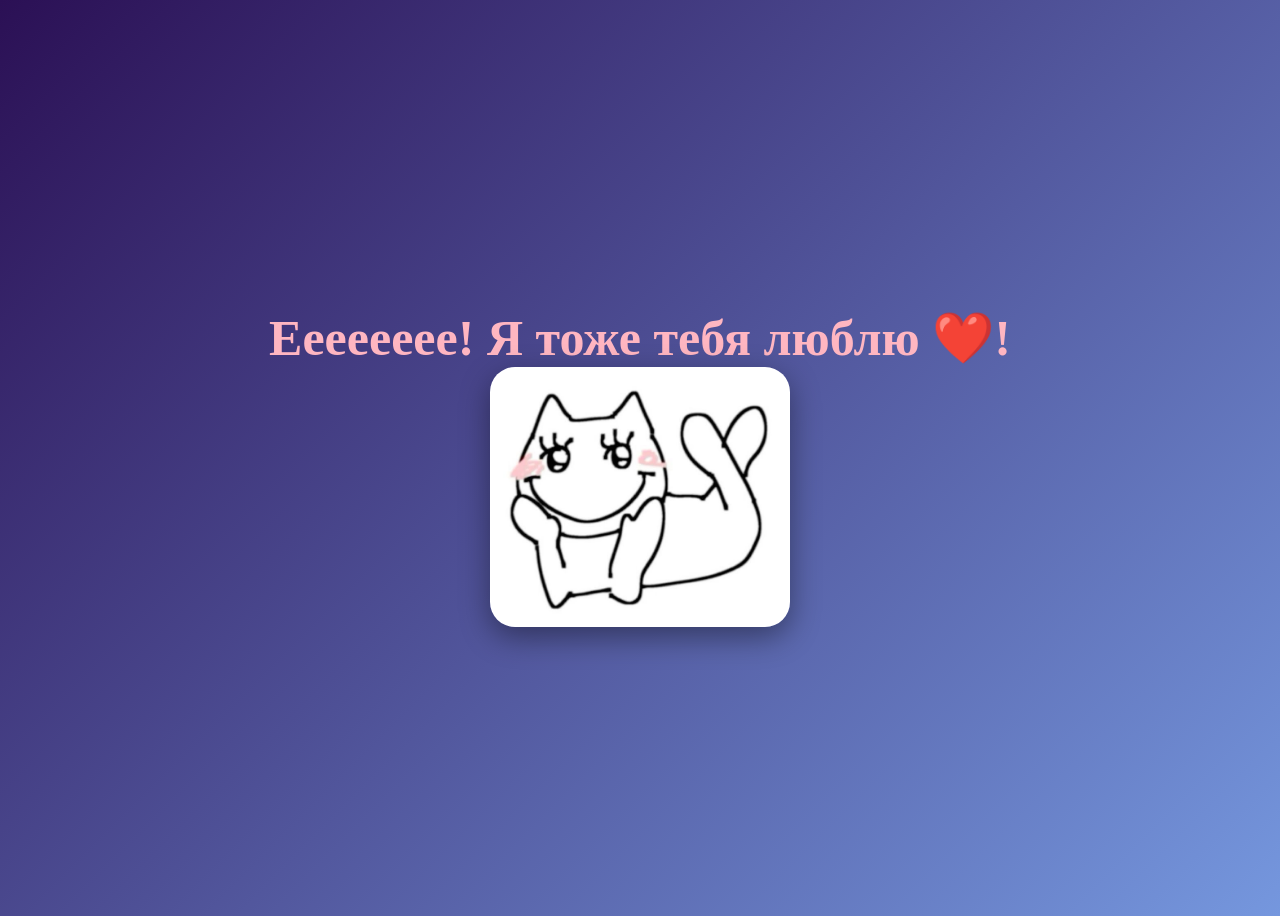
==== yes.html @ 9eefe598 "Add files via upload" ====
<!DOCTYPE html>
<html lang="ru">
    <head>
        <meta charset="UTF-8">
        <link href="./yes_style.css" rel="stylesheet"/>

    </head>
    <body>
        <div class="container">
            <div >
                <h1 class = "header_text">Ееееееее! Я тоже тебя люблю ❤️!</h1>
            </div>
             <div class="gif_container">
                <img src="my.jpg">
            </div>
        </div>

    </body>
</html>
---- yes_style.css ----
body {
    display: flex;
    justify-content: center;
    align-items: center;
    height: 100vh;
    background-color: #fcfefc;
}

#noButton {
    position: absolute;
    margin-left: 150px;
    transition: 0.5s;
}

#yesButton {
    position: absolute;
    margin-right: 150px;
}

.header_text {
    font-family: 'Nunito';
    font-size: 50px;
    font-weight: bold;
    color: #FFB6C1;
    text-align: center;
    margin-top: 20px;
    margin-bottom: 0px;
}

.text {
    font-family: 'Nunito';
    font-size: 25px;
    font-weight: bold;
    color: #FFB6C1;
    text-align: center;
    margin-top: 20px;
    margin-bottom: 0px;
}

.buttons {
    display: flex;
    flex-direction: row;
    justify-content: center;
    align-items: center;
    margin-top: 20px;
    margin-left: 20px;
}

.btn {
    background-color: #FFB6C1;
    color: white;
    padding: 15px 32px;
    text-align: center;
    display: inline-block;
    font-size: 16px;
    margin: 4px 2px;
    cursor: pointer;
    border: none;
    border-radius: 12px;
    transition: background-color 0.3s ease;
}

.btn:hover {
    background-color: #FAF9F6;
}

.gif_container {
    display: flex;
    justify-content: center;
    align-items: center;
}

img {
    width: 300px;
    height: auto;
}

body {
    background: linear-gradient(135deg, #2b1055, #7597de);
    color: white;
}

img {
    width: 300px;
    height: auto;
    border-radius: 25px;
    box-shadow: 0 10px 30px rgba(0,0,0,0.4);
}
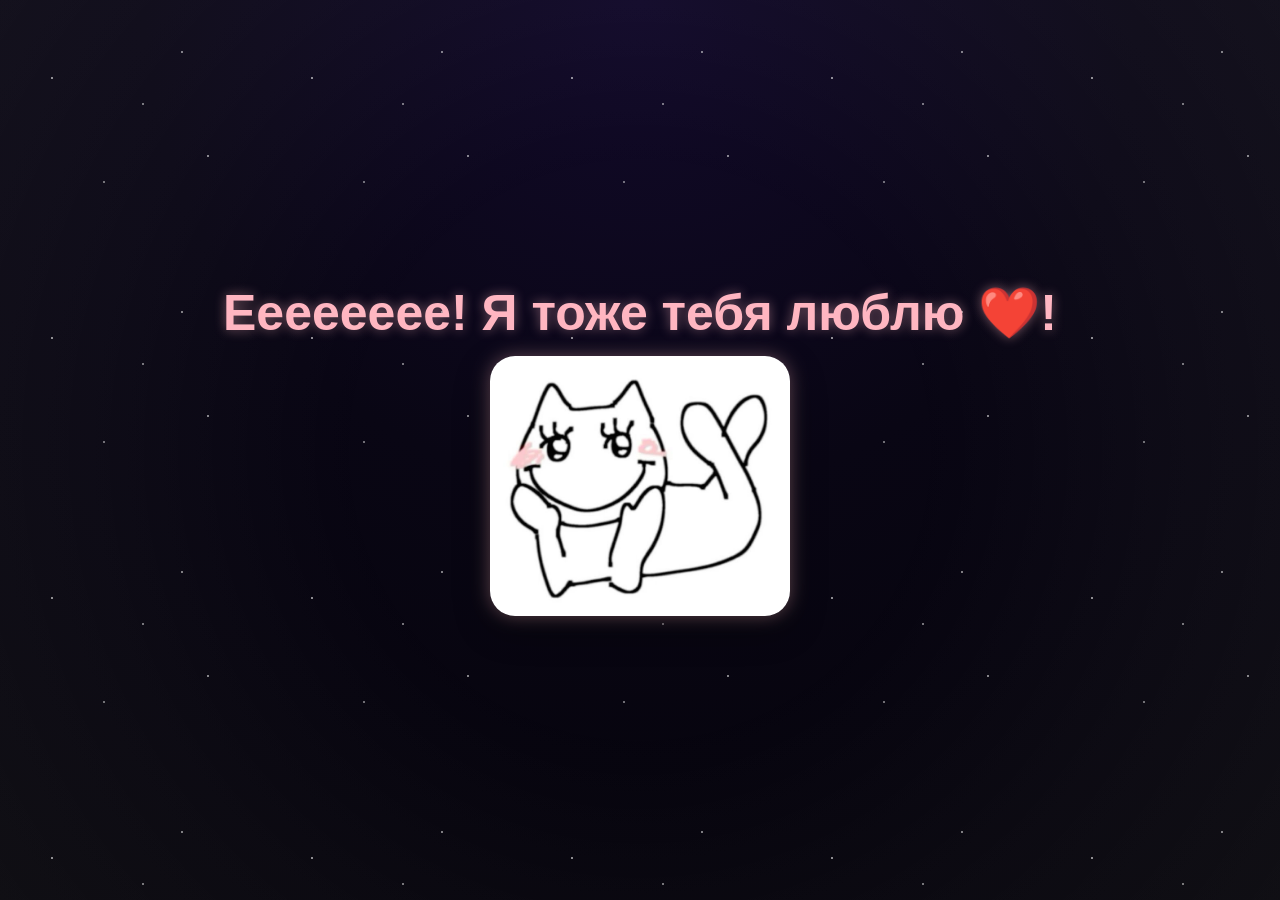
==== commit 564f1eb7: "yes.html" ====
--- a/yes.html
+++ b/yes.html
@@ -1,19 +1,51 @@
 <!DOCTYPE html>
 <html lang="ru">
-    <head>
-        <meta charset="UTF-8">
-        <link href="./yes_style.css" rel="stylesheet"/>
+<head>
+    <meta charset="UTF-8">
+    <meta name="viewport" content="width=device-width, initial-scale=1.0">
+    <link href="./yes_style.css" rel="stylesheet"/>
+</head>
+<body>
+    <div class="container">
+        <div>
+            <h1 class="header_text">Ееееееее! Я тоже тебя люблю ❤️!</h1>
+        </div>
+        <div class="gif_container">
+            <img src="my.jpg" alt="romantic image">
+        </div>
+    </div>
 
-    </head>
-    <body>
-        <div class="container">
-            <div >
-                <h1 class = "header_text">Ееееееее! Я тоже тебя люблю ❤️!</h1>
-            </div>
-             <div class="gif_container">
-                <img src="my.jpg">
-            </div>
-        </div>
+    <script>
+        document.addEventListener('DOMContentLoaded', () => {
+            const img = document.querySelector('img');
 
-    </body>
-</html>+            function createConfetti() {
+                const rect = img.getBoundingClientRect();
+                const colors = ['#ffb6c1', '#ffd166', '#ffffff', '#ff7eb6', '#a78bfa'];
+                const icons = ['❤', '★', '✦', '•'];
+                const count = 28;
+
+                for (let i = 0; i < count; i++) {
+                    const piece = document.createElement('div');
+                    piece.className = 'confetti';
+                    piece.textContent = icons[i % icons.length];
+                    piece.style.left = `${rect.left + rect.width / 2}px`;
+                    piece.style.top = `${rect.top + rect.height / 2}px`;
+                    piece.style.color = colors[i % colors.length];
+                    piece.style.fontSize = `${12 + Math.random() * 14}px`;
+
+                    const angle = (Math.PI * 2 * i) / count;
+                    const distance = 80 + Math.random() * 120;
+                    piece.style.setProperty('--dx', `${Math.cos(angle) * distance}px`);
+                    piece.style.setProperty('--dy', `${Math.sin(angle) * distance}px`);
+
+                    document.body.appendChild(piece);
+                    setTimeout(() => piece.remove(), 2000);
+                }
+            }
+
+            createConfetti();
+        });
+    </script>
+</body>
+</html>
--- a/yes_style.css
+++ b/yes_style.css
@@ -1,88 +1,97 @@
 body {
+    margin: 0;
+    min-height: 100vh;
     display: flex;
     justify-content: center;
     align-items: center;
-    height: 100vh;
-    background-color: #fcfefc;
+    overflow: hidden;
+    background: radial-gradient(circle at top, #120a2a 0%, #090614 45%, #040308 100%);
+    color: white;
 }
 
-#noButton {
-    position: absolute;
-    margin-left: 150px;
-    transition: 0.5s;
+body::before {
+    content: '';
+    position: fixed;
+    inset: 0;
+    background-image:
+        radial-gradient(circle at 20% 30%, rgba(255,255,255,0.9) 0 1px, transparent 1.5px),
+        radial-gradient(circle at 70% 20%, rgba(255,255,255,0.8) 0 1px, transparent 1.5px),
+        radial-gradient(circle at 40% 70%, rgba(255,255,255,0.7) 0 1px, transparent 1.5px),
+        radial-gradient(circle at 80% 60%, rgba(255,255,255,0.85) 0 1px, transparent 1.5px),
+        radial-gradient(circle at 55% 40%, rgba(255,255,255,0.75) 0 1px, transparent 1.5px);
+    background-size: 260px 260px;
+    opacity: 0.6;
+    animation: twinkle 6s infinite alternate;
+    pointer-events: none;
 }
 
-#yesButton {
-    position: absolute;
-    margin-right: 150px;
+body::after {
+    content: '';
+    position: fixed;
+    inset: 0;
+    background: radial-gradient(circle at center, transparent 0 35%, rgba(255,255,255,0.03) 70%, rgba(255,255,255,0.05) 100%);
+    pointer-events: none;
+}
+
+.container {
+    position: relative;
+    z-index: 1;
+    text-align: center;
+    padding: 20px;
 }
 
 .header_text {
-    font-family: 'Nunito';
+    font-family: 'Nunito', sans-serif;
     font-size: 50px;
     font-weight: bold;
-    color: #FFB6C1;
+    color: #ffb6c1;
     text-align: center;
-    margin-top: 20px;
-    margin-bottom: 0px;
-}
-
-.text {
-    font-family: 'Nunito';
-    font-size: 25px;
-    font-weight: bold;
-    color: #FFB6C1;
-    text-align: center;
-    margin-top: 20px;
-    margin-bottom: 0px;
-}
-
-.buttons {
-    display: flex;
-    flex-direction: row;
-    justify-content: center;
-    align-items: center;
-    margin-top: 20px;
-    margin-left: 20px;
-}
-
-.btn {
-    background-color: #FFB6C1;
-    color: white;
-    padding: 15px 32px;
-    text-align: center;
-    display: inline-block;
-    font-size: 16px;
-    margin: 4px 2px;
-    cursor: pointer;
-    border: none;
-    border-radius: 12px;
-    transition: background-color 0.3s ease;
-}
-
-.btn:hover {
-    background-color: #FAF9F6;
+    margin: 0 0 14px;
+    text-shadow: 0 0 12px rgba(255,182,193,0.45);
 }
 
 .gif_container {
     display: flex;
     justify-content: center;
     align-items: center;
-}
-
-img {
-    width: 300px;
-    height: auto;
-}
-
-body {
-    background: linear-gradient(135deg, #2b1055, #7597de);
-    color: white;
+    position: relative;
 }
 
 img {
     width: 300px;
     height: auto;
     border-radius: 25px;
-    box-shadow: 0 10px 30px rgba(0,0,0,0.4);
-}+    box-shadow: 0 0 18px rgba(255, 182, 193, 0.35), 0 12px 35px rgba(0,0,0,0.45);
+    animation: fadeIn 1s ease forwards, pulseGlow 2s ease-in-out infinite;
+    position: relative;
+    z-index: 2;
+}
+
+.confetti {
+    position: absolute;
+    width: 10px;
+    height: 10px;
+    pointer-events: none;
+    z-index: 3;
+    animation: burst 2s ease-out forwards;
+}
+
+@keyframes twinkle {
+    from { opacity: 0.35; transform: scale(1); }
+    to { opacity: 0.8; transform: scale(1.05); }
+}
+
+@keyframes fadeIn {
+    from { opacity: 0; transform: translateY(20px) scale(0.96); }
+    to { opacity: 1; transform: translateY(0) scale(1); }
+}
+
+@keyframes pulseGlow {
+    0%, 100% { box-shadow: 0 0 18px rgba(255, 182, 193, 0.35), 0 12px 35px rgba(0,0,0,0.45); }
+    50% { box-shadow: 0 0 30px rgba(255, 182, 193, 0.7), 0 0 60px rgba(255, 105, 180, 0.35), 0 12px 35px rgba(0,0,0,0.45); }
+}
+
+@keyframes burst {
+    0% { opacity: 1; transform: translate(0, 0) scale(1) rotate(0deg); }
+    100% { opacity: 0; transform: translate(var(--dx), var(--dy)) scale(0.2) rotate(360deg); }
+}
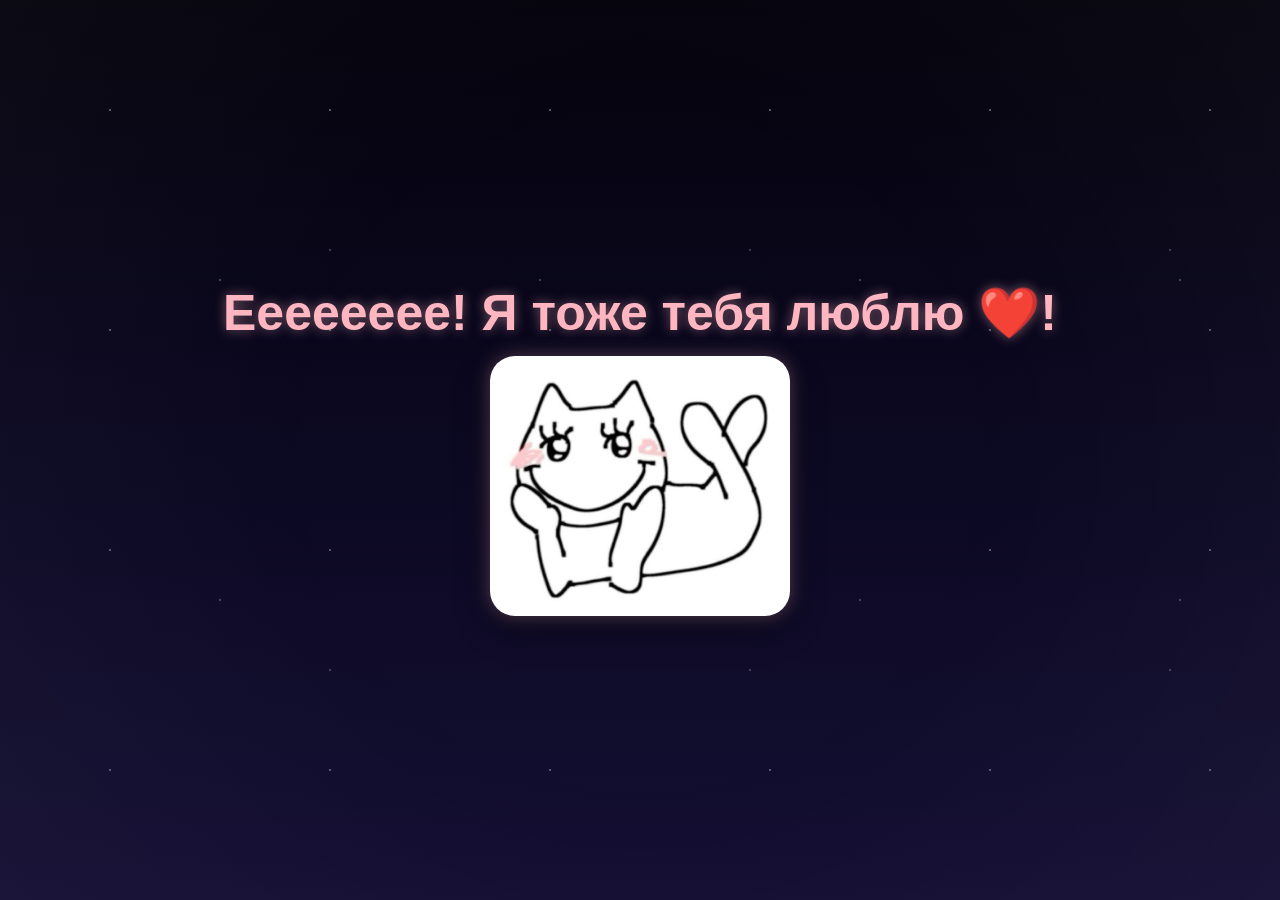
==== commit 859a53fe: "yes.html" ====
--- a/yes.html
+++ b/yes.html
@@ -23,7 +23,7 @@
                 const rect = img.getBoundingClientRect();
                 const colors = ['#ffb6c1', '#ffd166', '#ffffff', '#ff7eb6', '#a78bfa'];
                 const icons = ['❤', '★', '✦', '•'];
-                const count = 28;
+                const count = 22;
 
                 for (let i = 0; i < count; i++) {
                     const piece = document.createElement('div');
@@ -32,10 +32,10 @@
                     piece.style.left = `${rect.left + rect.width / 2}px`;
                     piece.style.top = `${rect.top + rect.height / 2}px`;
                     piece.style.color = colors[i % colors.length];
-                    piece.style.fontSize = `${12 + Math.random() * 14}px`;
+                    piece.style.fontSize = `${12 + Math.random() * 12}px`;
 
                     const angle = (Math.PI * 2 * i) / count;
-                    const distance = 80 + Math.random() * 120;
+                    const distance = 70 + Math.random() * 90;
                     piece.style.setProperty('--dx', `${Math.cos(angle) * distance}px`);
                     piece.style.setProperty('--dy', `${Math.sin(angle) * distance}px`);
 
--- a/yes_style.css
+++ b/yes_style.css
@@ -5,7 +5,7 @@
     justify-content: center;
     align-items: center;
     overflow: hidden;
-    background: radial-gradient(circle at top, #120a2a 0%, #090614 45%, #040308 100%);
+    background: linear-gradient(180deg, #05030c 0%, #0b0820 45%, #140f33 100%);
     color: white;
 }
 
@@ -14,14 +14,13 @@
     position: fixed;
     inset: 0;
     background-image:
-        radial-gradient(circle at 20% 30%, rgba(255,255,255,0.9) 0 1px, transparent 1.5px),
-        radial-gradient(circle at 70% 20%, rgba(255,255,255,0.8) 0 1px, transparent 1.5px),
-        radial-gradient(circle at 40% 70%, rgba(255,255,255,0.7) 0 1px, transparent 1.5px),
-        radial-gradient(circle at 80% 60%, rgba(255,255,255,0.85) 0 1px, transparent 1.5px),
-        radial-gradient(circle at 55% 40%, rgba(255,255,255,0.75) 0 1px, transparent 1.5px);
-    background-size: 260px 260px;
-    opacity: 0.6;
-    animation: twinkle 6s infinite alternate;
+        radial-gradient(circle, rgba(255,255,255,0.9) 0 1px, transparent 1.6px),
+        radial-gradient(circle, rgba(255,255,255,0.7) 0 1px, transparent 1.6px),
+        radial-gradient(circle, rgba(255,255,255,0.6) 0 1px, transparent 1.6px);
+    background-size: 220px 220px, 320px 320px, 420px 420px;
+    background-position: 0 0, 60px 120px, 120px 40px;
+    opacity: 0.35;
+    animation: starsMove 18s linear infinite;
     pointer-events: none;
 }
 
@@ -29,7 +28,7 @@
     content: '';
     position: fixed;
     inset: 0;
-    background: radial-gradient(circle at center, transparent 0 35%, rgba(255,255,255,0.03) 70%, rgba(255,255,255,0.05) 100%);
+    background: radial-gradient(circle at center, transparent 0 40%, rgba(255,255,255,0.03) 100%);
     pointer-events: none;
 }
 
@@ -61,37 +60,35 @@
     width: 300px;
     height: auto;
     border-radius: 25px;
-    box-shadow: 0 0 18px rgba(255, 182, 193, 0.35), 0 12px 35px rgba(0,0,0,0.45);
-    animation: fadeIn 1s ease forwards, pulseGlow 2s ease-in-out infinite;
+    box-shadow: 0 0 18px rgba(255, 182, 193, 0.3), 0 12px 35px rgba(0,0,0,0.45);
+    animation: fadeIn 0.9s ease forwards, pulseGlow 3s ease-in-out infinite;
     position: relative;
     z-index: 2;
 }
 
 .confetti {
     position: absolute;
-    width: 10px;
-    height: 10px;
     pointer-events: none;
     z-index: 3;
     animation: burst 2s ease-out forwards;
 }
 
-@keyframes twinkle {
-    from { opacity: 0.35; transform: scale(1); }
-    to { opacity: 0.8; transform: scale(1.05); }
+@keyframes starsMove {
+    from { transform: translateY(0); }
+    to { transform: translateY(-20px); }
 }
 
 @keyframes fadeIn {
-    from { opacity: 0; transform: translateY(20px) scale(0.96); }
+    from { opacity: 0; transform: translateY(14px) scale(0.97); }
     to { opacity: 1; transform: translateY(0) scale(1); }
 }
 
 @keyframes pulseGlow {
-    0%, 100% { box-shadow: 0 0 18px rgba(255, 182, 193, 0.35), 0 12px 35px rgba(0,0,0,0.45); }
-    50% { box-shadow: 0 0 30px rgba(255, 182, 193, 0.7), 0 0 60px rgba(255, 105, 180, 0.35), 0 12px 35px rgba(0,0,0,0.45); }
+    0%, 100% { box-shadow: 0 0 18px rgba(255, 182, 193, 0.25), 0 12px 35px rgba(0,0,0,0.45); }
+    50% { box-shadow: 0 0 28px rgba(255, 182, 193, 0.55), 0 0 45px rgba(255, 105, 180, 0.22), 0 12px 35px rgba(0,0,0,0.45); }
 }
 
 @keyframes burst {
     0% { opacity: 1; transform: translate(0, 0) scale(1) rotate(0deg); }
-    100% { opacity: 0; transform: translate(var(--dx), var(--dy)) scale(0.2) rotate(360deg); }
+    100% { opacity: 0; transform: translate(var(--dx), var(--dy)) scale(0.25) rotate(180deg); }
 }
